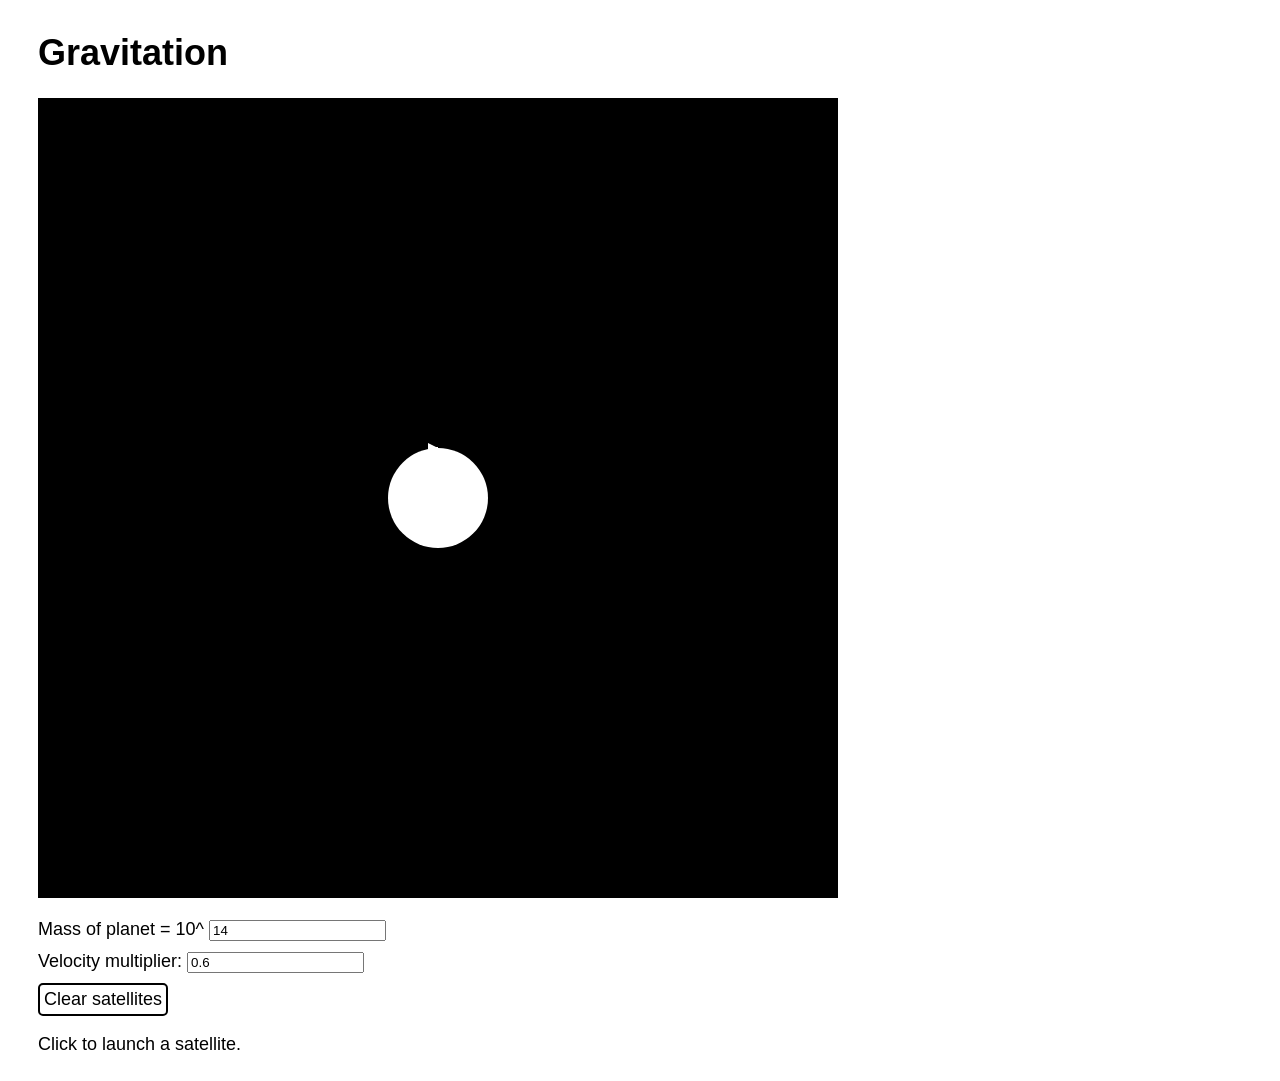
==== gravitation/index.html @ f00a6cd9 "Create gravitation" ====
<!DOCTYPE html>
<html lang="en">
<head>
    <meta charset="UTF-8">
    <meta name="viewport" content="width=device-width, initial-scale=1.0">
    <title>Gravitation</title>
    <link href="./index.css" rel="stylesheet">
</head>
<body>
    <h1>Gravitation</h1>
    <canvas class="canvas" id="canvas"></canvas>
    <br>
    <div class="parameters">
        <div>
            <label for="mass_planet">Mass of planet = 10^</label>
            <input type="number" id="mass_planet" min="8" step="1" value="14" />
        </div>
        <div>
            <label for="velocityMultiplier">Velocity multiplier:</label>
            <input type="number" id="velocityMultiplier" min="0.1" step="0.1" value="0.6">
        </div>
        <button onclick="clearSatellites()">Clear satellites</button>
    </div>
    <p>Click to launch a satellite.</p>
    <script src="./draw.js"></script>
    <script src="./main.js"></script>
</body>
</html>
---- gravitation/index.css ----
body {
    font-family: "Helvetica", sans-serif;
    padding-left: 30px;
    font-size: large;
    display: flex;
    flex-direction: column;
    width: 800px;
    overflow: scroll;
}

button {
    all: unset;
    border: 2px solid black;
    border-radius: 5px;
    width: fit-content;
    padding: 4px;
    transition: 0.1s linear;
}

button:active {
    background-color: rgb(214, 214, 214);
}

.parameters {
    display: flex;
    flex-direction: column;
    gap: 10px;
}

.row {
    display: flex;
    flex-direction: row;
    column-gap: 20px;
}
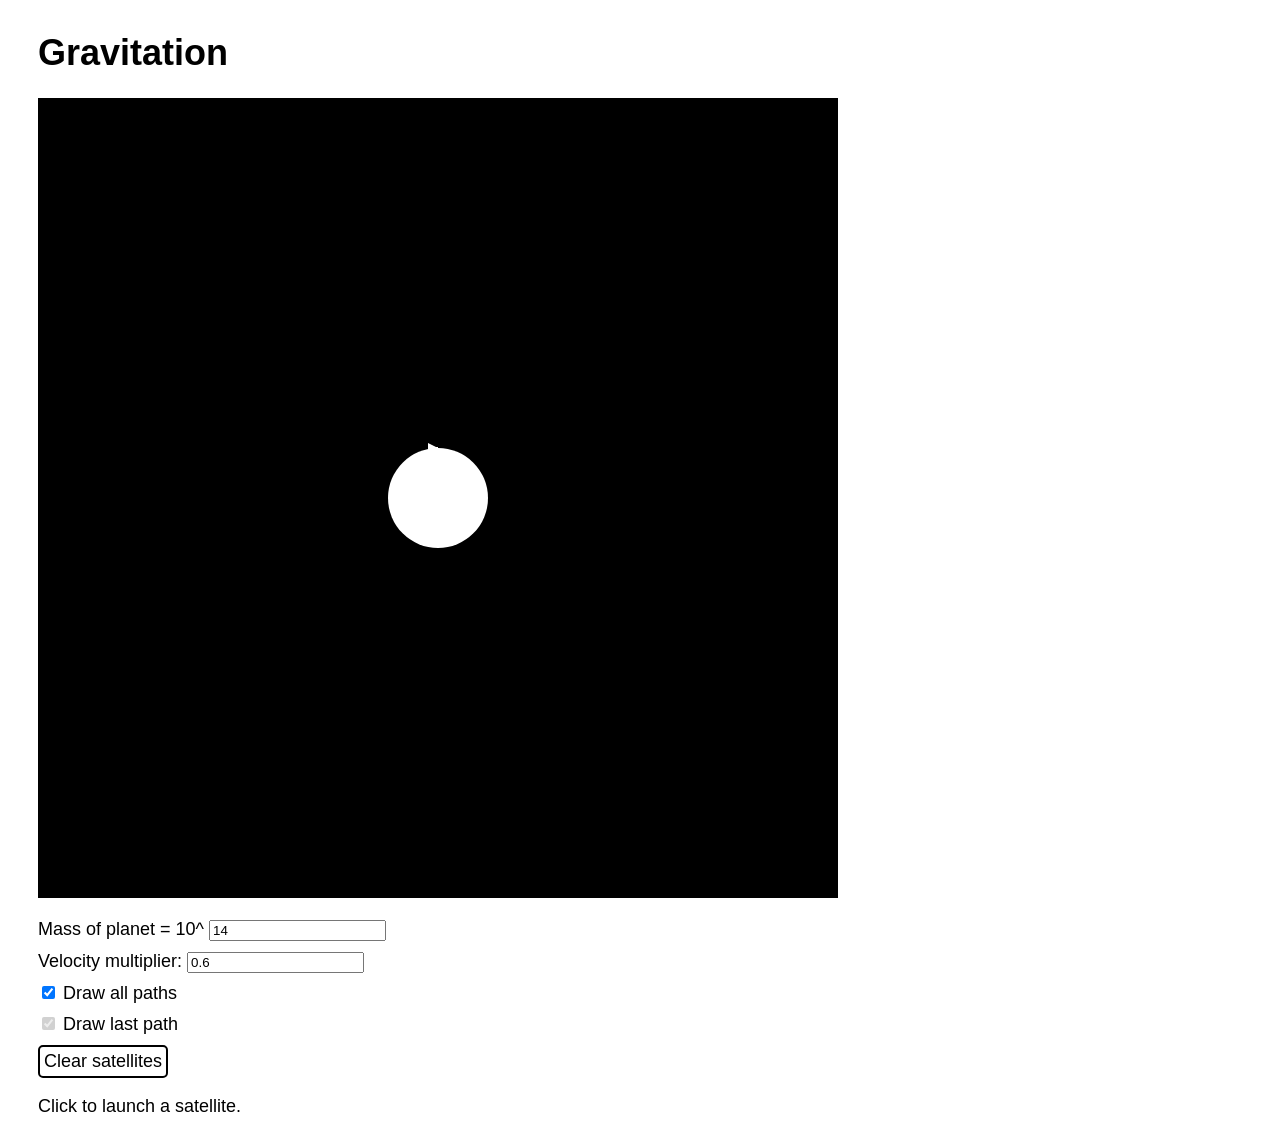
==== commit c2665b0b: "Add drawing satellite paths to gravitation" ====
--- a/gravitation/index.html
+++ b/gravitation/index.html
@@ -19,6 +19,14 @@
             <label for="velocityMultiplier">Velocity multiplier:</label>
             <input type="number" id="velocityMultiplier" min="0.1" step="0.1" value="0.6">
         </div>
+        <div>
+            <input type="checkbox" class="check" id="drawPaths" checked="true">
+            <label for="drawPaths">Draw all paths</label>
+        </div>
+        <div>
+            <input type="checkbox" class="check" id="drawLastPath" checked="true" disabled="true">
+            <label for="drawLastPath">Draw last path</label>
+        </div>
         <button onclick="clearSatellites()">Clear satellites</button>
     </div>
     <p>Click to launch a satellite.</p>
--- a/gravitation/index.css
+++ b/gravitation/index.css
@@ -25,10 +25,4 @@
     display: flex;
     flex-direction: column;
     gap: 10px;
-}
-
-.row {
-    display: flex;
-    flex-direction: row;
-    column-gap: 20px;
 }
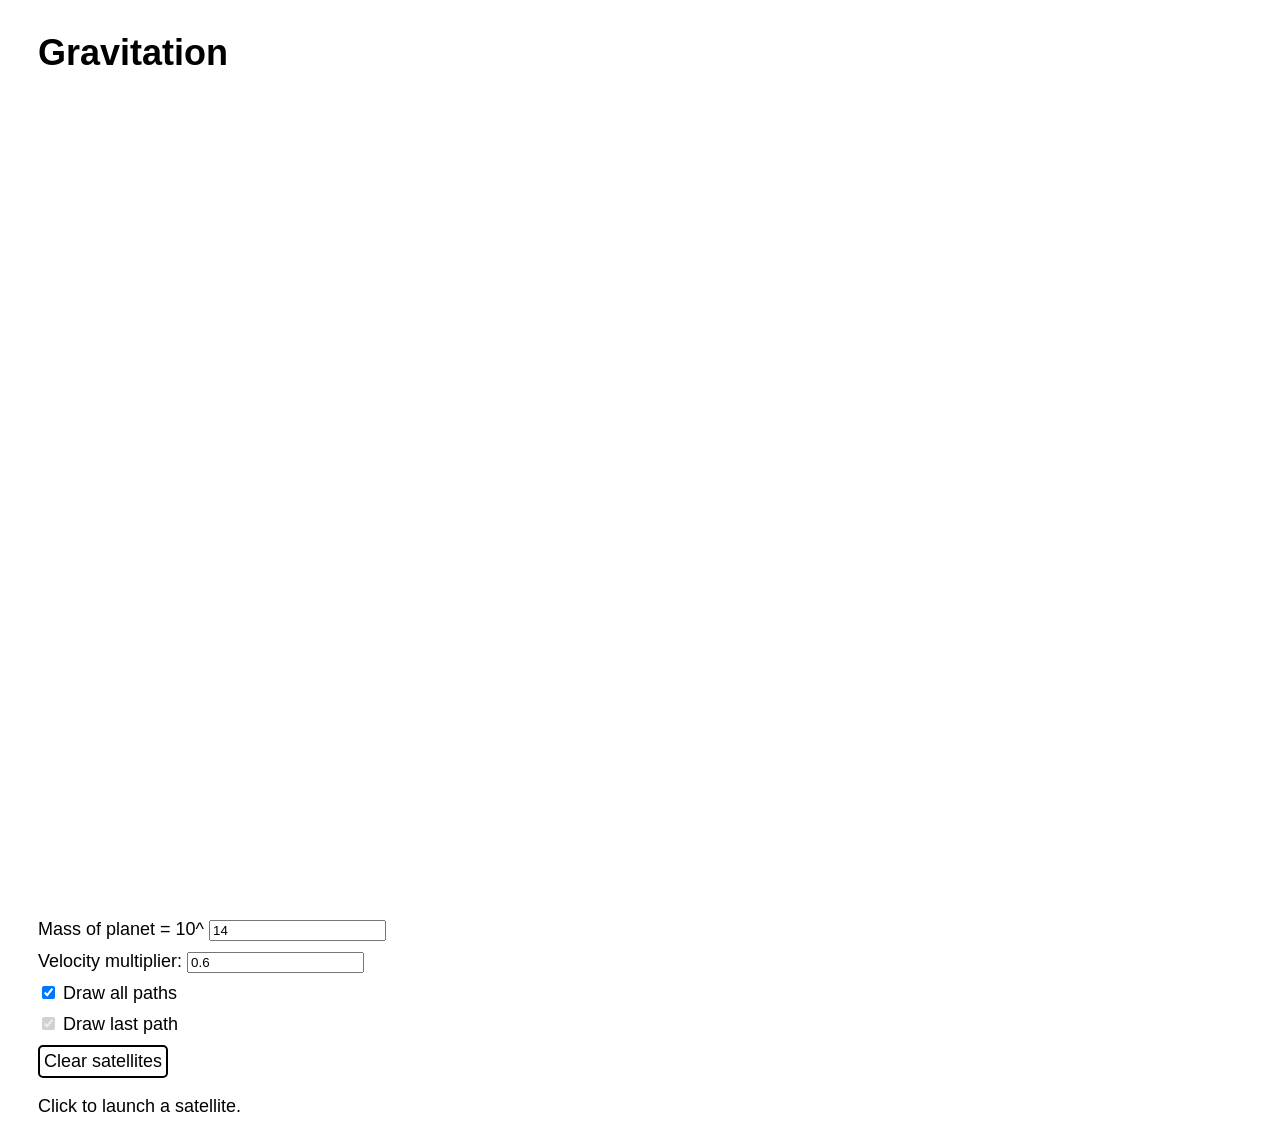
==== commit b6fadcb4: "Create draw namespace to organize draw funcs" ====
--- a/gravitation/index.html
+++ b/gravitation/index.html
@@ -30,7 +30,7 @@
         <button onclick="clearSatellites()">Clear satellites</button>
     </div>
     <p>Click to launch a satellite.</p>
-    <script src="./draw.js"></script>
+    <script src="../draw.js"></script>
     <script src="./main.js"></script>
 </body>
 </html>
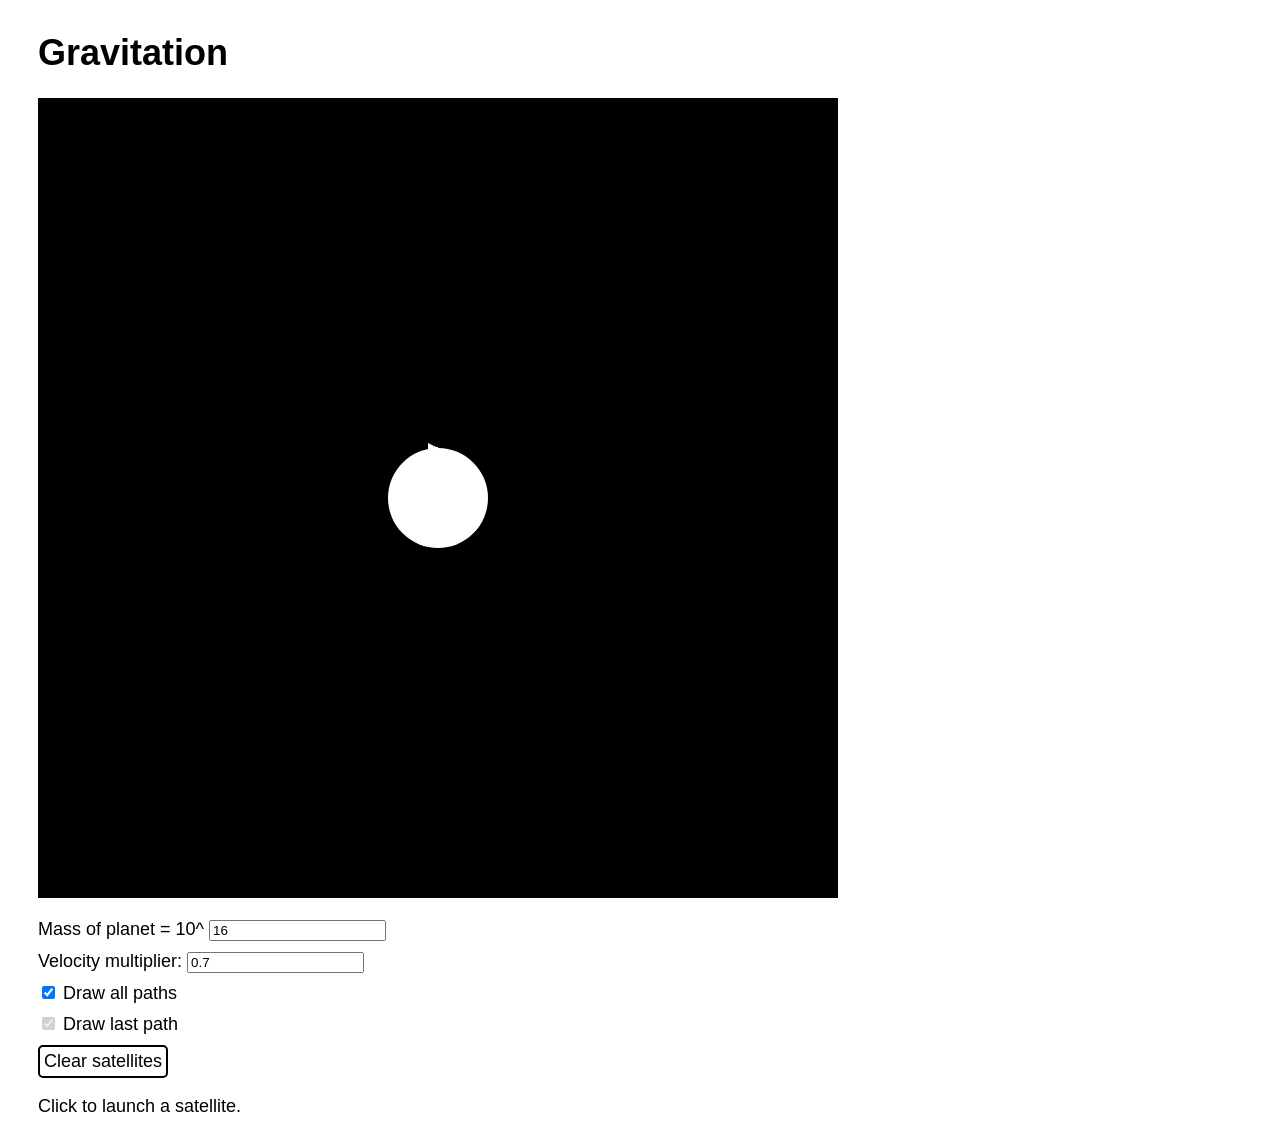
==== commit 51e33766: "Fix math in gravitation" ====
--- a/gravitation/index.html
+++ b/gravitation/index.html
@@ -13,11 +13,11 @@
     <div class="parameters">
         <div>
             <label for="mass_planet">Mass of planet = 10^</label>
-            <input type="number" id="mass_planet" min="8" step="1" value="14" />
+            <input type="number" id="mass_planet" min="8" step="1" value="16" />
         </div>
         <div>
             <label for="velocityMultiplier">Velocity multiplier:</label>
-            <input type="number" id="velocityMultiplier" min="0.1" step="0.1" value="0.6">
+            <input type="number" id="velocityMultiplier" min="0.1" step="0.1" value="0.7">
         </div>
         <div>
             <input type="checkbox" class="check" id="drawPaths" checked="true">
